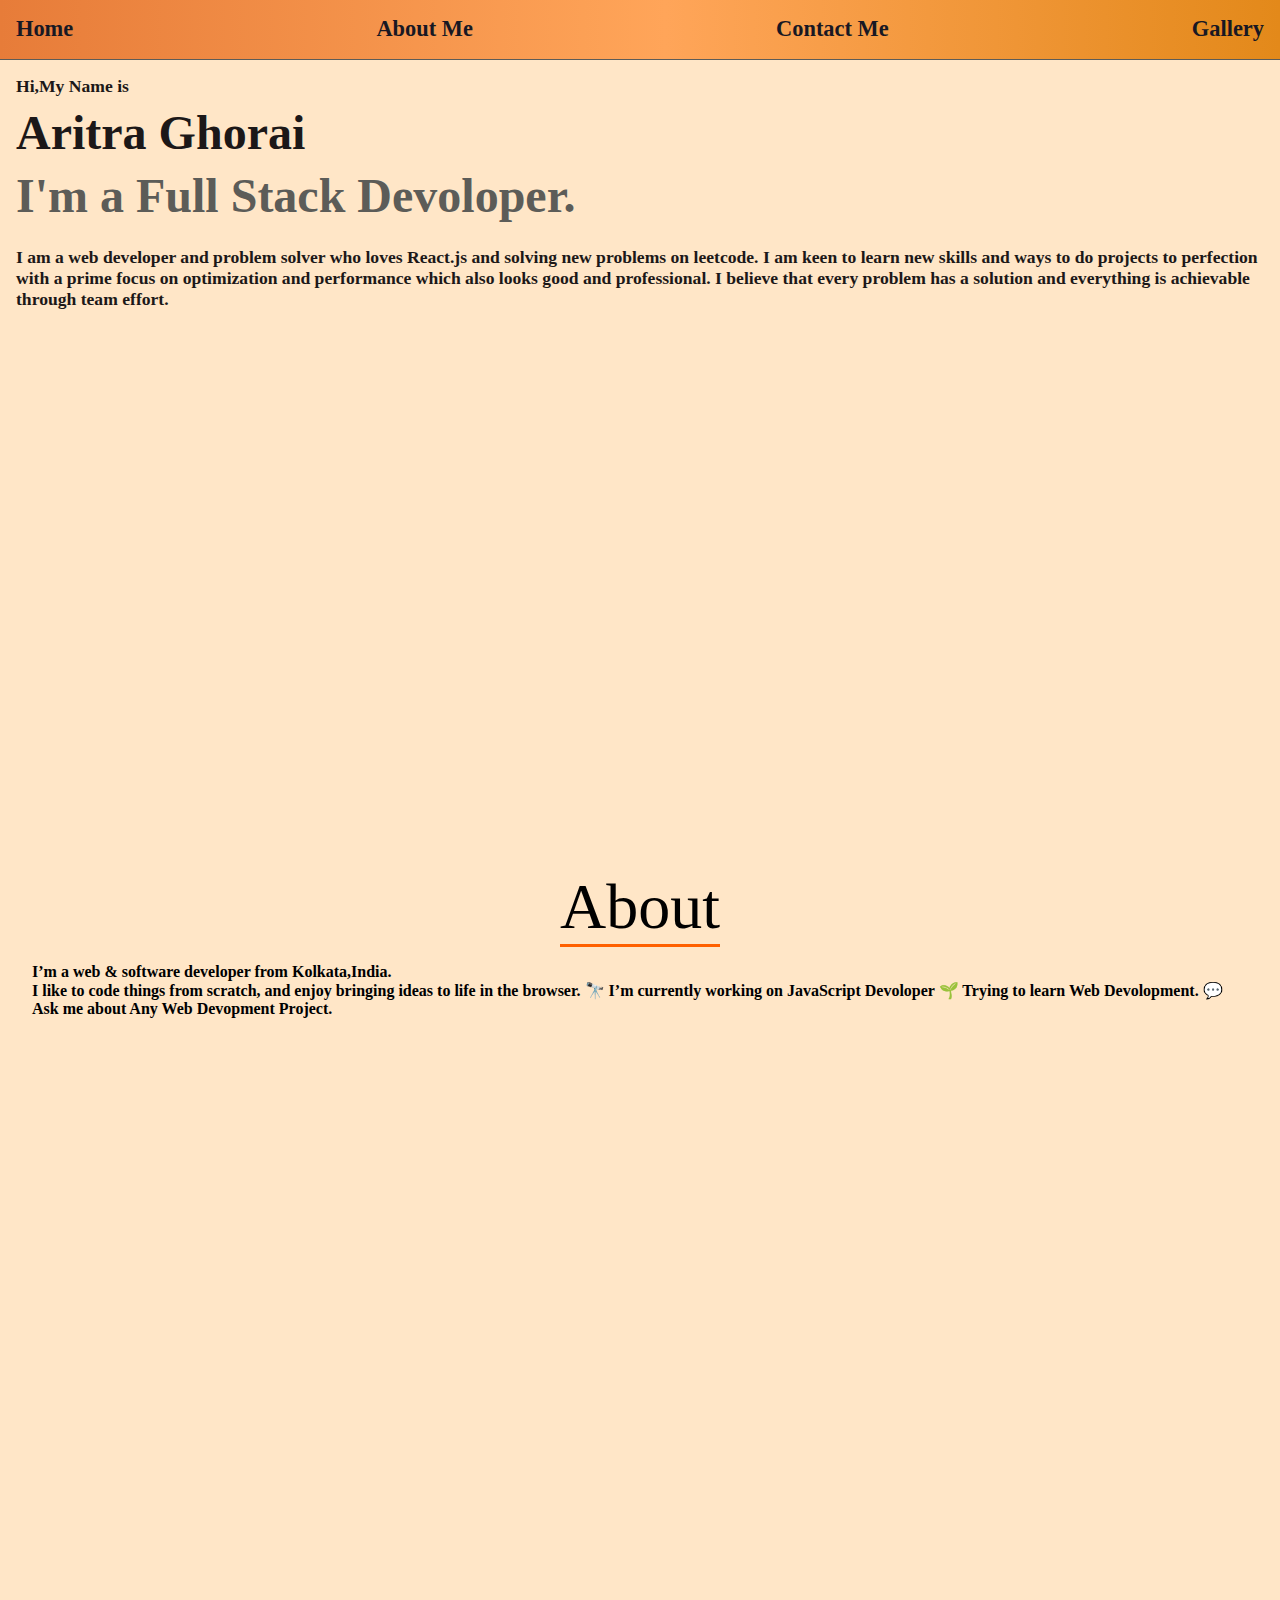
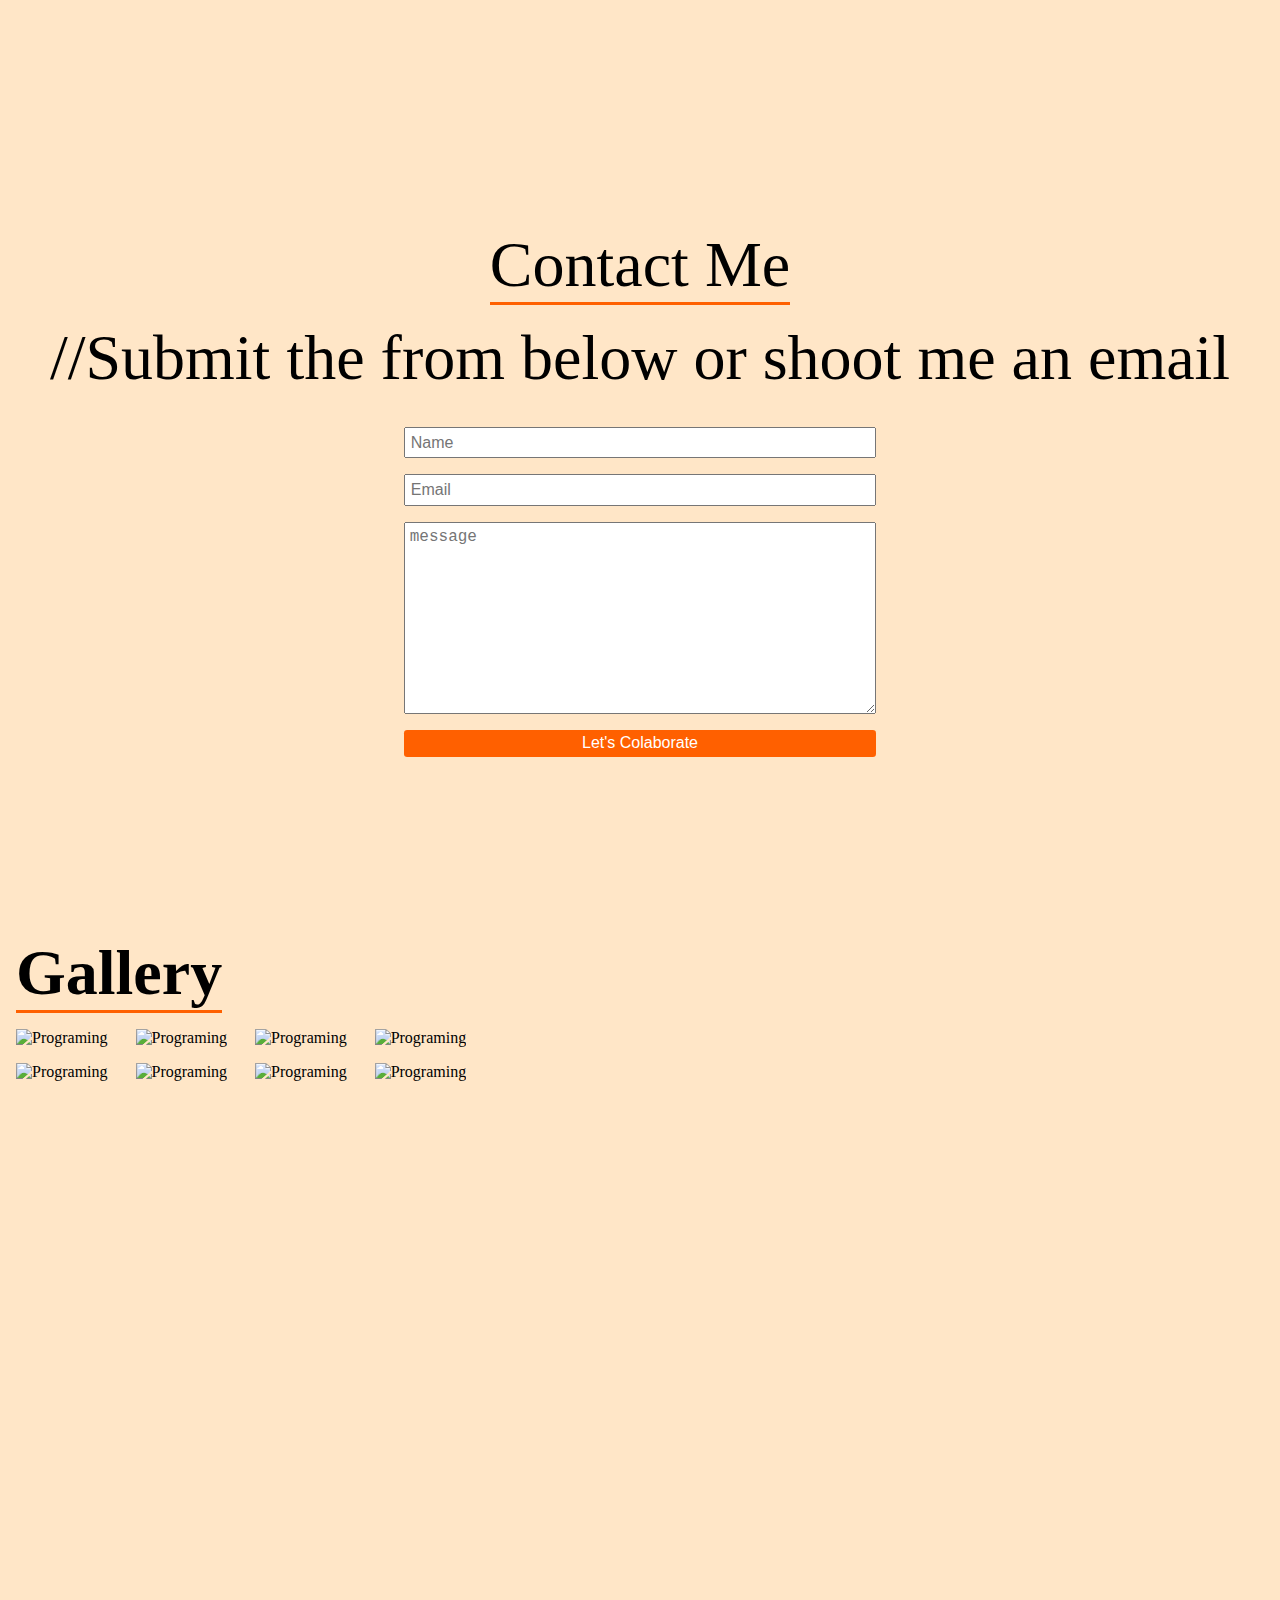
==== index.html @ 00d80dbb "website complete" ====
<!DOCTYPE html>
<html lang="en">

<head>
  <title></title>
  <meta charset="UTF-8" />
  <meta name="viewport" content="width=device-width, initial-scale=1" />
  <link href="css/style.css" rel="stylesheet" />
</head>

<body>
  <nav class="navbar">
    <ul class="container">
      <li><a href="#home">Home</a></li>
      <li><a href="#about">About Me</a></li>
      <li><a href="#contact">Contact Me</a></li>
      <li><a href="#gallery">Gallery</a></li>
    </ul>
  </nav>
  <section id="home" class="container home">
    <div class="content">
      <p class="title"> Hi,My Name is</p>
      <h1 class="text-4xl sm:text-7xl font-bold dark:text-[#ccd6fd]">Aritra Ghorai</h1>
      <h2 class="text-4xl sm:text-7xl font-bold text-[#8892b0]">I'm a Full Stack Devoloper.</h2>
      <p class="dark:text-[#8892b0] py-4 max-w-[700px]">I am a web developer and problem solver who loves React.js and
        solving new problems on leetcode. I am keen to learn new skills and ways to do projects to perfection with a
        prime focus on optimization and performance which also looks good and professional. I believe that every problem
        has a solution and everything is achievable through team effort.</p><a>
      </a>
    </div>
  </section>
  <section id="about" class="container about">
    <div class="content">
      <div class="title">
        <p>About</p>
      </div>
      <div class="detail">
        <div>
          <p class="">I’m a web &amp; soft­ware devel­op­er from Kolkata,India.</p>
        </div>
        <div>
          <p>I like to code things from scratch, and enjoy bringing ideas to life in the browser. 🔭 I’m currently
            working on JavaScript Devoloper 🌱 Trying to learn Web Devolopment. 💬 Ask me about Any Web Devopment
            Project.</p>
        </div>
      </div>
    </div>
  </section>
  <section id="contact" class="container contact">
    <form method="post" action="#" class="content">
      <div class="title">
        <p class="title">Contact Me</p>
        <p class="dark:text-gray-300 pt-2">//Submit the from below or shoot me an email</p>
      </div>
      <input type="text" name="Name" required="" id="name" placeholder="Name"><input type="email" name="Email"
        required="" id="email" placeholder="Email"><textarea name="message" rows="10" placeholder="message"
        required=""></textarea><button type="submit">Let's
        Colaborate</button>
    </form>
  </section>
  <section id="gallery" class="container gallery">
    <h3 class="title">Gallery</h3>
    <ul>
      <li><img
          src="https://images.unsplash.com/photo-1544256718-3bcf237f3974?ixlib=rb-4.0.3&ixid=MnwxMjA3fDB8MHxwaG90by1wYWdlfHx8fGVufDB8fHx8&auto=format&fit=crop&w=2342&q=80"
          alt="Programing"></li>
      <li><img
          src="https://images.unsplash.com/photo-1544256718-3bcf237f3974?ixlib=rb-4.0.3&ixid=MnwxMjA3fDB8MHxwaG90by1wYWdlfHx8fGVufDB8fHx8&auto=format&fit=crop&w=2342&q=80"
          alt="Programing"></li>
      <li><img
          src="https://images.unsplash.com/photo-1544256718-3bcf237f3974?ixlib=rb-4.0.3&ixid=MnwxMjA3fDB8MHxwaG90by1wYWdlfHx8fGVufDB8fHx8&auto=format&fit=crop&w=2342&q=80"
          alt="Programing"></li>
      <li><img
          src="https://images.unsplash.com/photo-1544256718-3bcf237f3974?ixlib=rb-4.0.3&ixid=MnwxMjA3fDB8MHxwaG90by1wYWdlfHx8fGVufDB8fHx8&auto=format&fit=crop&w=2342&q=80"
          alt="Programing"></li>
      <li><img
          src="https://images.unsplash.com/photo-1544256718-3bcf237f3974?ixlib=rb-4.0.3&ixid=MnwxMjA3fDB8MHxwaG90by1wYWdlfHx8fGVufDB8fHx8&auto=format&fit=crop&w=2342&q=80"
          alt="Programing"></li>
      <li><img
          src="https://images.unsplash.com/photo-1544256718-3bcf237f3974?ixlib=rb-4.0.3&ixid=MnwxMjA3fDB8MHxwaG90by1wYWdlfHx8fGVufDB8fHx8&auto=format&fit=crop&w=2342&q=80"
          alt="Programing"></li>
      <li><img
          src="https://images.unsplash.com/photo-1544256718-3bcf237f3974?ixlib=rb-4.0.3&ixid=MnwxMjA3fDB8MHxwaG90by1wYWdlfHx8fGVufDB8fHx8&auto=format&fit=crop&w=2342&q=80"
          alt="Programing"></li>
      <li><img
          src="https://images.unsplash.com/photo-1544256718-3bcf237f3974?ixlib=rb-4.0.3&ixid=MnwxMjA3fDB8MHxwaG90by1wYWdlfHx8fGVufDB8fHx8&auto=format&fit=crop&w=2342&q=80"
          alt="Programing"></li>
    </ul>
  </section>
</body>

</html>
---- css/style.css ----
* {
  box-sizing: border-box;
  padding: 0;
  margin: 0;
}
:root {
  --gray: #5c5c58;
  --secondary_color: #f6f5f5;
  --primary_color: rgb(28, 24, 24);
  --black: #181823;
  --text_color: #526e69;
  --deep_orage: #ff6000;
  --light_orage: #ffa559;
  --body_color: #ffe6c7;
  --extra: #ffe6c7;
}
.container {
  max-width: 1280px;
  margin: 0 auto;
}

body {
  background-color: var(--body_color);
}
.navbar {
  background: rgb(231, 124, 57);
  background: linear-gradient(
    90deg,
    rgba(231, 124, 57, 1) 0%,
    rgba(255, 165, 89, 1) 52%,
    rgba(227, 137, 26, 1) 100%
  );
  border-bottom: 1px solid var(--gray);
  position: fixed;
  width: 100vw;
  height: 60px;
}

.navbar ul {
  display: flex;
  flex-direction: row;
  align-items: center;
  justify-content: space-between;
  list-style: none;
  padding: 1rem;
}
.navbar ul li a {
  text-decoration: none;
  font-weight: bold;
  font-size: 1.4rem;
  color: var(--black);
}
.navbar ul li:hover a {
  color: var(--text_color);
}

.home {
  padding: 1rem;
  height: 90vh;
  padding-top: 60px;
}

.home .content {
  height: 100%;
  display: flex;
  flex-direction: column;
  align-items: flex-start;
  justify-content: flex-start;
}
.home .content p {
  padding-top: 1rem;
  padding-bottom: 0.5rem;
  color: var(--primary_color);
  font-size: 1.1rem;
  font-weight: bold;
}
.home .content h1 {
  padding-bottom: 0.5rem;
  color: var(--primary_color);
  font-size: 3rem;
}
.home .content h2 {
  padding-bottom: 0.5rem;
  color: var(--gray);
  font-size: 3rem;
}

.about {
  height: 95vh;
  padding: 2rem;
  padding-top: 60px;
}
.about .content {
  display: flex;
  flex-direction: column;
  justify-content: center;
  align-items: center;
}
.about .content .title {
  margin-bottom: 1rem;
  font-size: 4rem;
  border-bottom: 1px solid var(--deep_orage);
  border-width: 0.2rem;
  margin-bottom: 1rem;
}
.about .content .detail:first-child {
  margin-top: 2rem;
}
.about .content .detail p {
  font-size: 1rem;
  font-weight: bold;
}
.contact {
  display: flex;
  align-items: center;
  justify-content: center;
  height: 95vh;
  padding: 1rem;
}

.contact .content {
  display: flex;
  flex-direction: column;
  gap: 1rem;
  justify-content: flex-start;
  align-items: center;
}
.contact .content .title {
  margin-bottom: 1rem;
  font-size: 4rem;

  border-width: 0.2rem;
  margin-bottom: 1rem;
  display: flex;
  flex-direction: column;
  align-items: center;
  justify-content: center;
}
.contact .content .title p:first-child {
  border-bottom: 1px solid var(--deep_orage);
  border-width: 0.2rem;
}

.contact .content input,
textarea,
button {
  width: 40%;
  padding: 0.3rem;
  font-size: 1rem;
}
.contact .content input:hover,
textarea:hover,
button:hover {
  outline-color: var(--deep_orage);
  border-radius: 0.2rem;
}
.contact .content button {
  background-color: var(--deep_orage);
  border: none;
  border-radius: 0.2rem;
  color: white;
}

.gallery {
  display: flex;
  align-items: flex-start;
  justify-content: flex-start;
  flex-direction: column;
  width: 100%;
  min-height: 95vh;
  padding: 1rem;
}
.gallery .title {
  margin-bottom: 1rem;
  font-size: 4rem;
  border-width: 0.2rem;
  margin-bottom: 1rem;
  border-bottom: 1px solid var(--deep_orage);
  border-width: 0.2rem;
}
.gallery ul {
  list-style: none;
}
.gallery ul li img {
  width: 100%;
}
.gallery ul {
  display: grid;
  grid-template-columns: repeat(4, 25%);
  column-gap: 1rem;
  row-gap: 1rem;
}

@media only screen and (max-width: 600px) {
  .gallery {
    margin-top: 20%;
  }
  .gallery ul {
    grid-template-columns: repeat(1, 100%);
  }
  .contact .content .title p {
    font-size: 2rem;
  }
  .contact .content input,
  textarea,
  button {
    width: 90%;
  }
  .navbar ul li a {
    font-size: 1rem;
  }
  .gallery .title {
    font-size: 3rem;
  }
}
@media screen and (max-width: 1000px) and (min-width: 600px) {
  .gallery ul {
    grid-template-columns: repeat(2, 50%);
  }
  .contact .content input,
  textarea,
  button {
    width: 90%;
  }
}
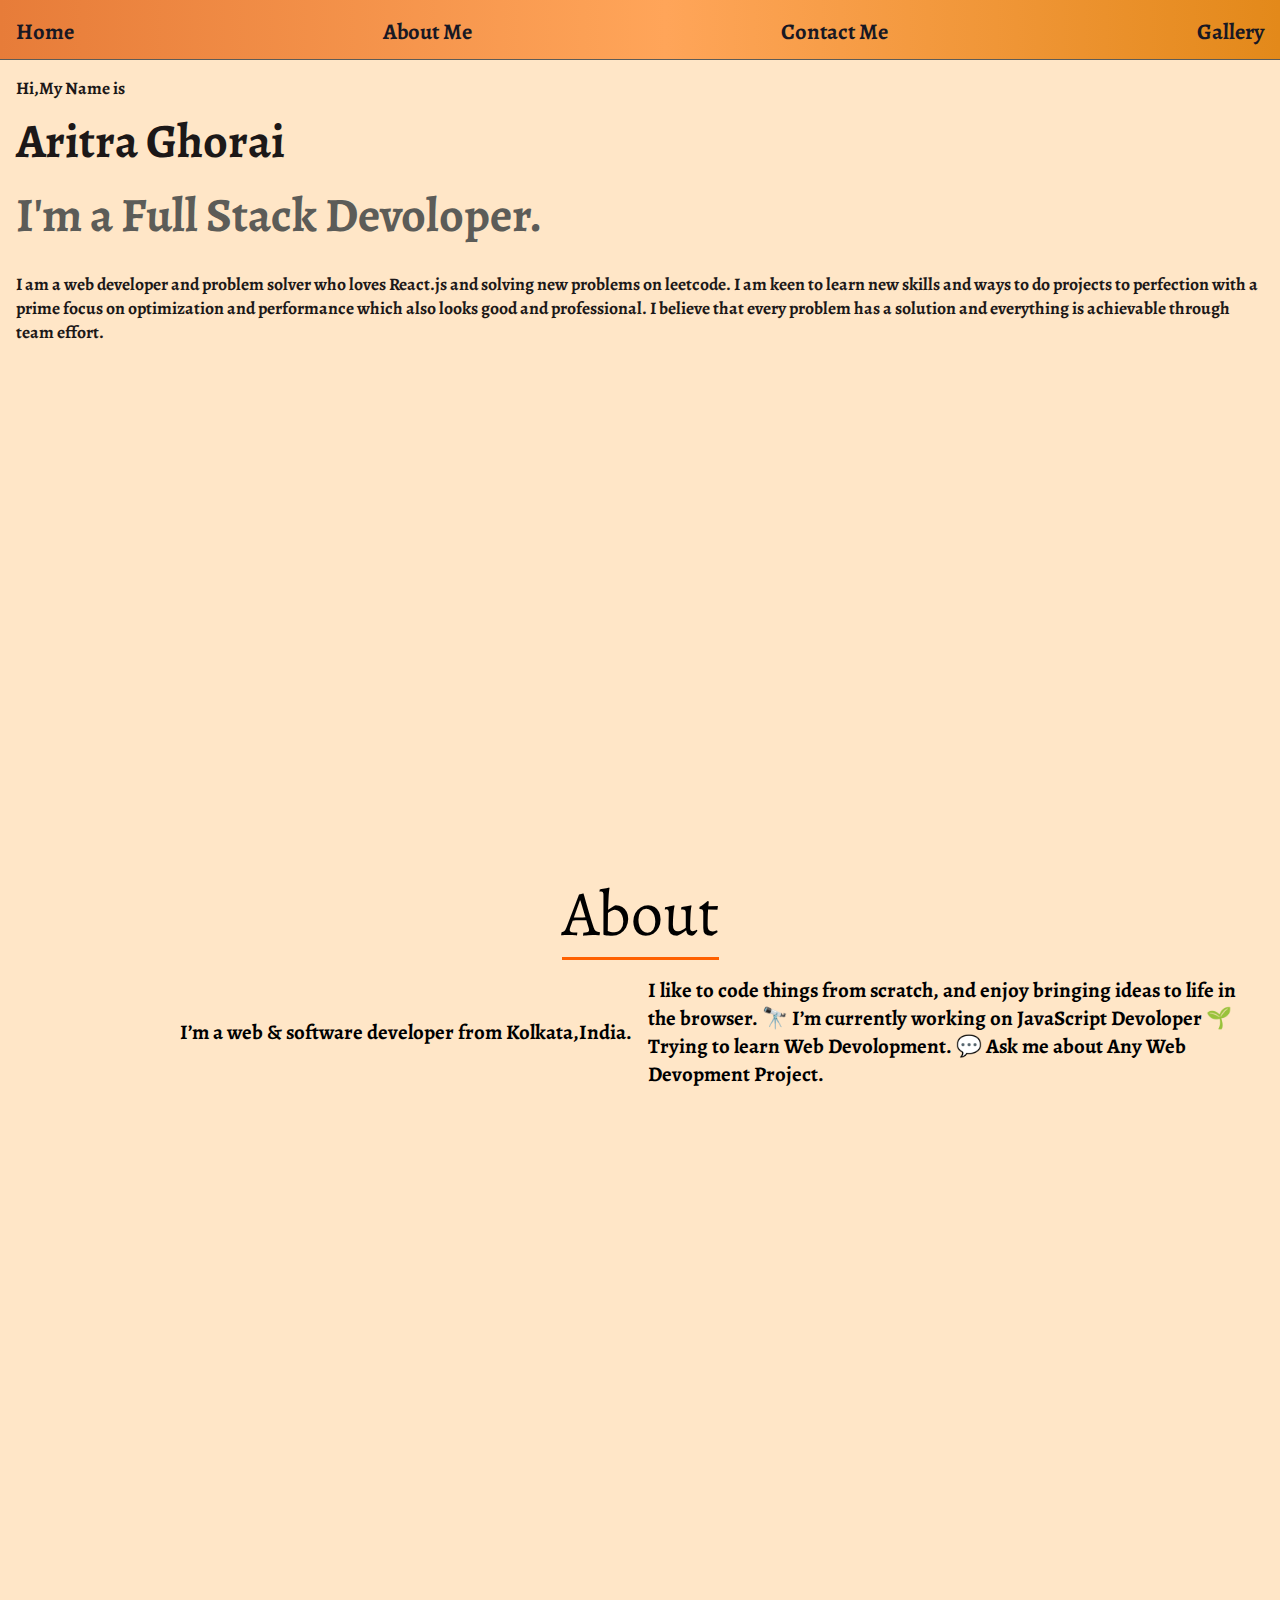
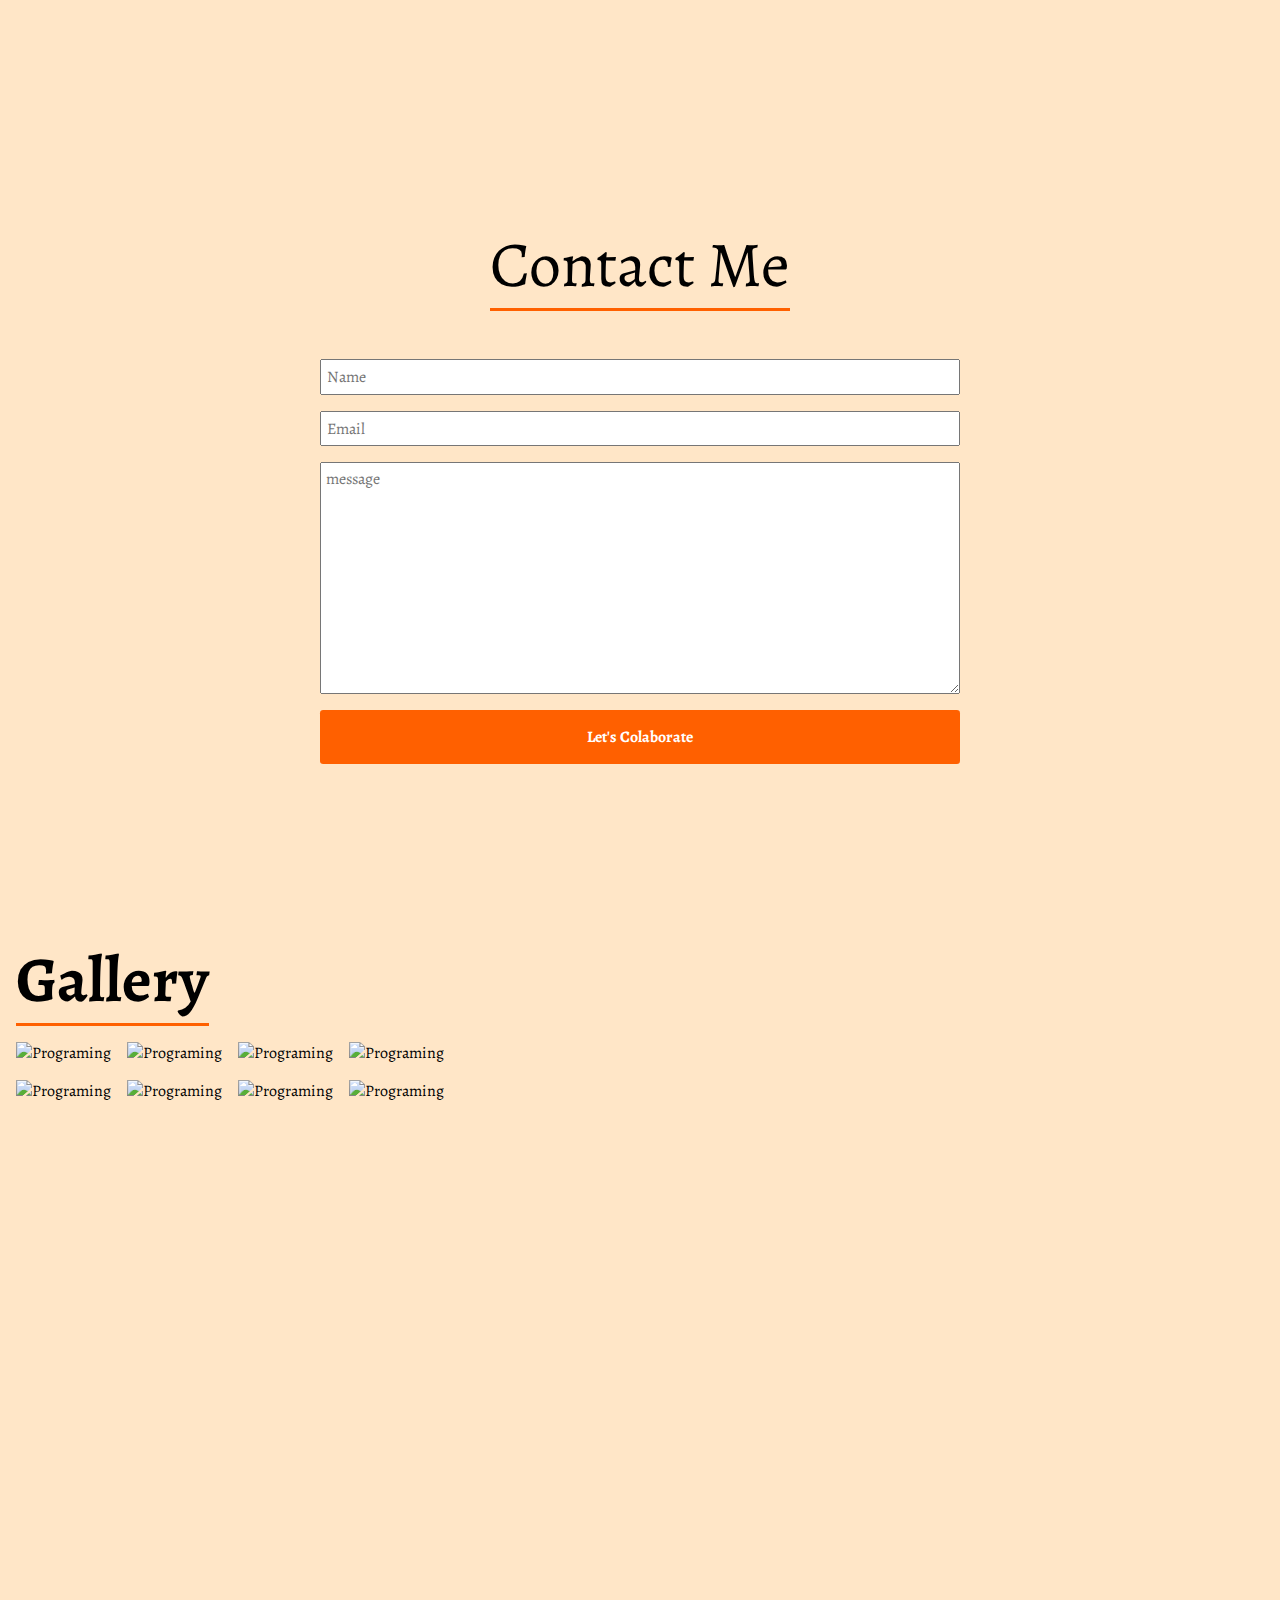
==== commit c1b7feaf: "fixed font issue" ====
--- a/index.html
+++ b/index.html
@@ -4,6 +4,9 @@
 <head>
   <title></title>
   <meta charset="UTF-8" />
+  <link rel="preconnect" href="https://fonts.googleapis.com">
+  <link rel="preconnect" href="https://fonts.gstatic.com" crossorigin>
+  <link href="https://fonts.googleapis.com/css2?family=Alegreya&display=swap" rel="stylesheet">
   <meta name="viewport" content="width=device-width, initial-scale=1" />
   <link href="css/style.css" rel="stylesheet" />
 </head>
@@ -50,7 +53,6 @@
     <form method="post" action="#" class="content">
       <div class="title">
         <p class="title">Contact Me</p>
-        <p class="dark:text-gray-300 pt-2">//Submit the from below or shoot me an email</p>
       </div>
       <input type="text" name="Name" required="" id="name" placeholder="Name"><input type="email" name="Email"
         required="" id="email" placeholder="Email"><textarea name="message" rows="10" placeholder="message"
@@ -65,7 +67,7 @@
           src="https://images.unsplash.com/photo-1544256718-3bcf237f3974?ixlib=rb-4.0.3&ixid=MnwxMjA3fDB8MHxwaG90by1wYWdlfHx8fGVufDB8fHx8&auto=format&fit=crop&w=2342&q=80"
           alt="Programing"></li>
       <li><img
-          src="https://images.unsplash.com/photo-1544256718-3bcf237f3974?ixlib=rb-4.0.3&ixid=MnwxMjA3fDB8MHxwaG90by1wYWdlfHx8fGVufDB8fHx8&auto=format&fit=crop&w=2342&q=80"
+          src="https://images.unsplash.com/photo-1461749280684-dccba630e2f6?ixlib=rb-4.0.3&ixid=MnwxMjA3fDB8MHxwaG90by1wYWdlfHx8fGVufDB8fHx8&auto=format&fit=crop&w=2338&q=80"
           alt="Programing"></li>
       <li><img
           src="https://images.unsplash.com/photo-1544256718-3bcf237f3974?ixlib=rb-4.0.3&ixid=MnwxMjA3fDB8MHxwaG90by1wYWdlfHx8fGVufDB8fHx8&auto=format&fit=crop&w=2342&q=80"
--- a/css/style.css
+++ b/css/style.css
@@ -2,6 +2,7 @@
   box-sizing: border-box;
   padding: 0;
   margin: 0;
+  font-family: "Alegreya", serif;
 }
 :root {
   --gray: #5c5c58;
@@ -104,12 +105,28 @@
   margin-bottom: 1rem;
 }
 .about .content .detail:first-child {
-  margin-top: 2rem;
+  margin-top: 1rem;
 }
 .about .content .detail p {
-  font-size: 1rem;
-  font-weight: bold;
-}
+  font-size: 1.3rem;
+  font-weight: bold;
+}
+.about .content .detail {
+  display: grid;
+  grid-template-columns: repeat(2, 1fr);
+  column-gap: 1rem;
+  grid-template-rows: none;
+  align-items: center;
+}
+.about .content .detail div:first-child {
+  text-align: right;
+  justify-self: end;
+}
+.about .content .detail div:last-child {
+  justify-self: start;
+  text-align: left;
+}
+
 .contact {
   display: flex;
   align-items: center;
@@ -128,7 +145,6 @@
 .contact .content .title {
   margin-bottom: 1rem;
   font-size: 4rem;
-
   border-width: 0.2rem;
   margin-bottom: 1rem;
   display: flex;
@@ -136,7 +152,7 @@
   align-items: center;
   justify-content: center;
 }
-.contact .content .title p:first-child {
+.contact .content .title p {
   border-bottom: 1px solid var(--deep_orage);
   border-width: 0.2rem;
 }
@@ -144,7 +160,7 @@
 .contact .content input,
 textarea,
 button {
-  width: 40%;
+  width: 50vw;
   padding: 0.3rem;
   font-size: 1rem;
 }
@@ -157,7 +173,9 @@
 .contact .content button {
   background-color: var(--deep_orage);
   border: none;
+  padding: 1rem;
   border-radius: 0.2rem;
+  font-weight: bold;
   color: white;
 }
 
@@ -178,48 +196,55 @@
   border-bottom: 1px solid var(--deep_orage);
   border-width: 0.2rem;
 }
+
+.gallery ul li img {
+  width: 100%;
+}
 .gallery ul {
   list-style: none;
-}
-.gallery ul li img {
-  width: 100%;
-}
-.gallery ul {
   display: grid;
-  grid-template-columns: repeat(4, 25%);
+  grid-template-columns: repeat(4, 1fr);
   column-gap: 1rem;
   row-gap: 1rem;
+  justify-items: center;
 }
 
 @media only screen and (max-width: 600px) {
+  .about .content .detail {
+    grid-template-columns: 1fr;
+  }
+  .about .content .detail div:first-child {
+    text-align: left;
+    justify-self: end;
+  }
   .gallery {
     margin-top: 20%;
   }
   .gallery ul {
-    grid-template-columns: repeat(1, 100%);
+    grid-template-columns: repeat(1, 1fr);
   }
   .contact .content .title p {
     font-size: 2rem;
+  }
+  .contact .content input,
+  textarea,
+  button {
+    width: 90vw;
+  }
+  .navbar ul li a {
+    font-size: 1rem;
+  }
+  .gallery .title {
+    font-size: 3rem;
+  }
+}
+@media screen and (max-width: 1000px) and (min-width: 600px) {
+  .gallery ul {
+    grid-template-columns: repeat(2, 1fr);
   }
   .contact .content input,
   textarea,
   button {
     width: 90%;
   }
-  .navbar ul li a {
-    font-size: 1rem;
-  }
-  .gallery .title {
-    font-size: 3rem;
-  }
-}
-@media screen and (max-width: 1000px) and (min-width: 600px) {
-  .gallery ul {
-    grid-template-columns: repeat(2, 50%);
-  }
-  .contact .content input,
-  textarea,
-  button {
-    width: 90%;
-  }
-}
+}
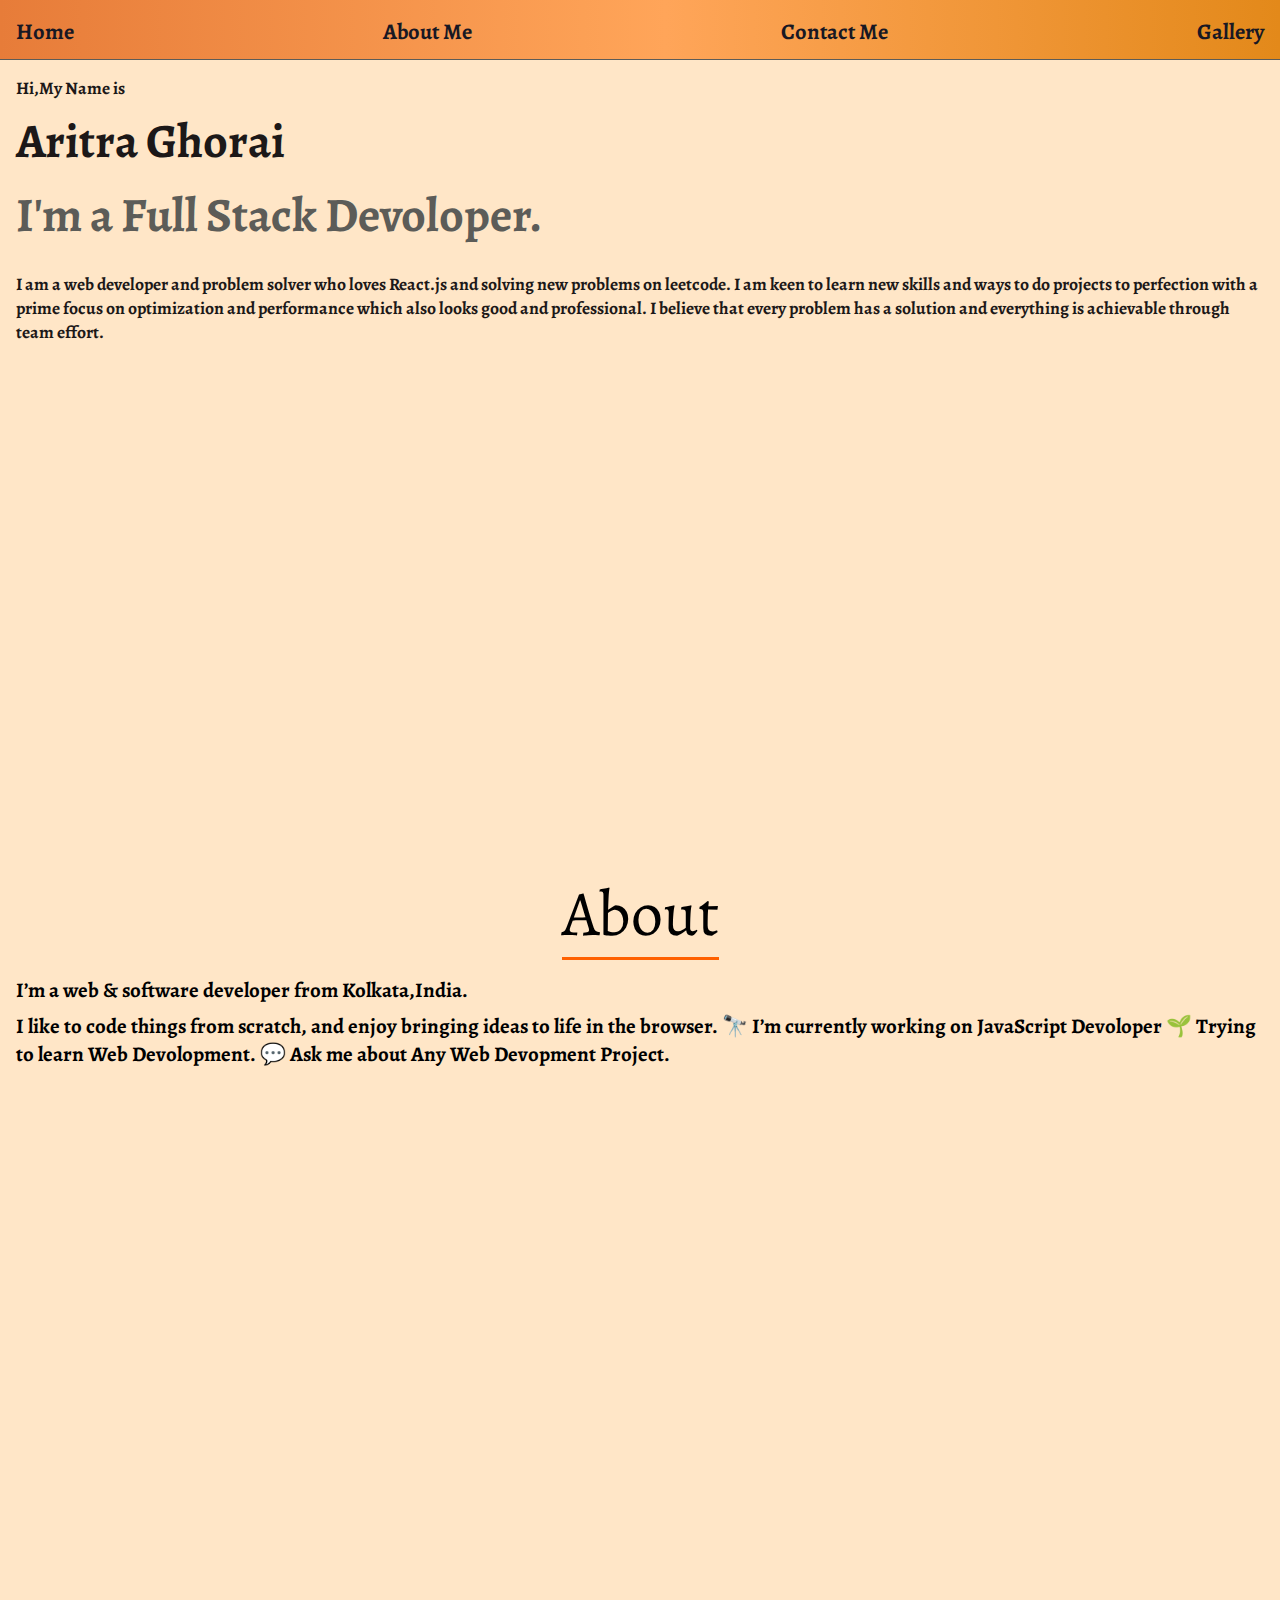
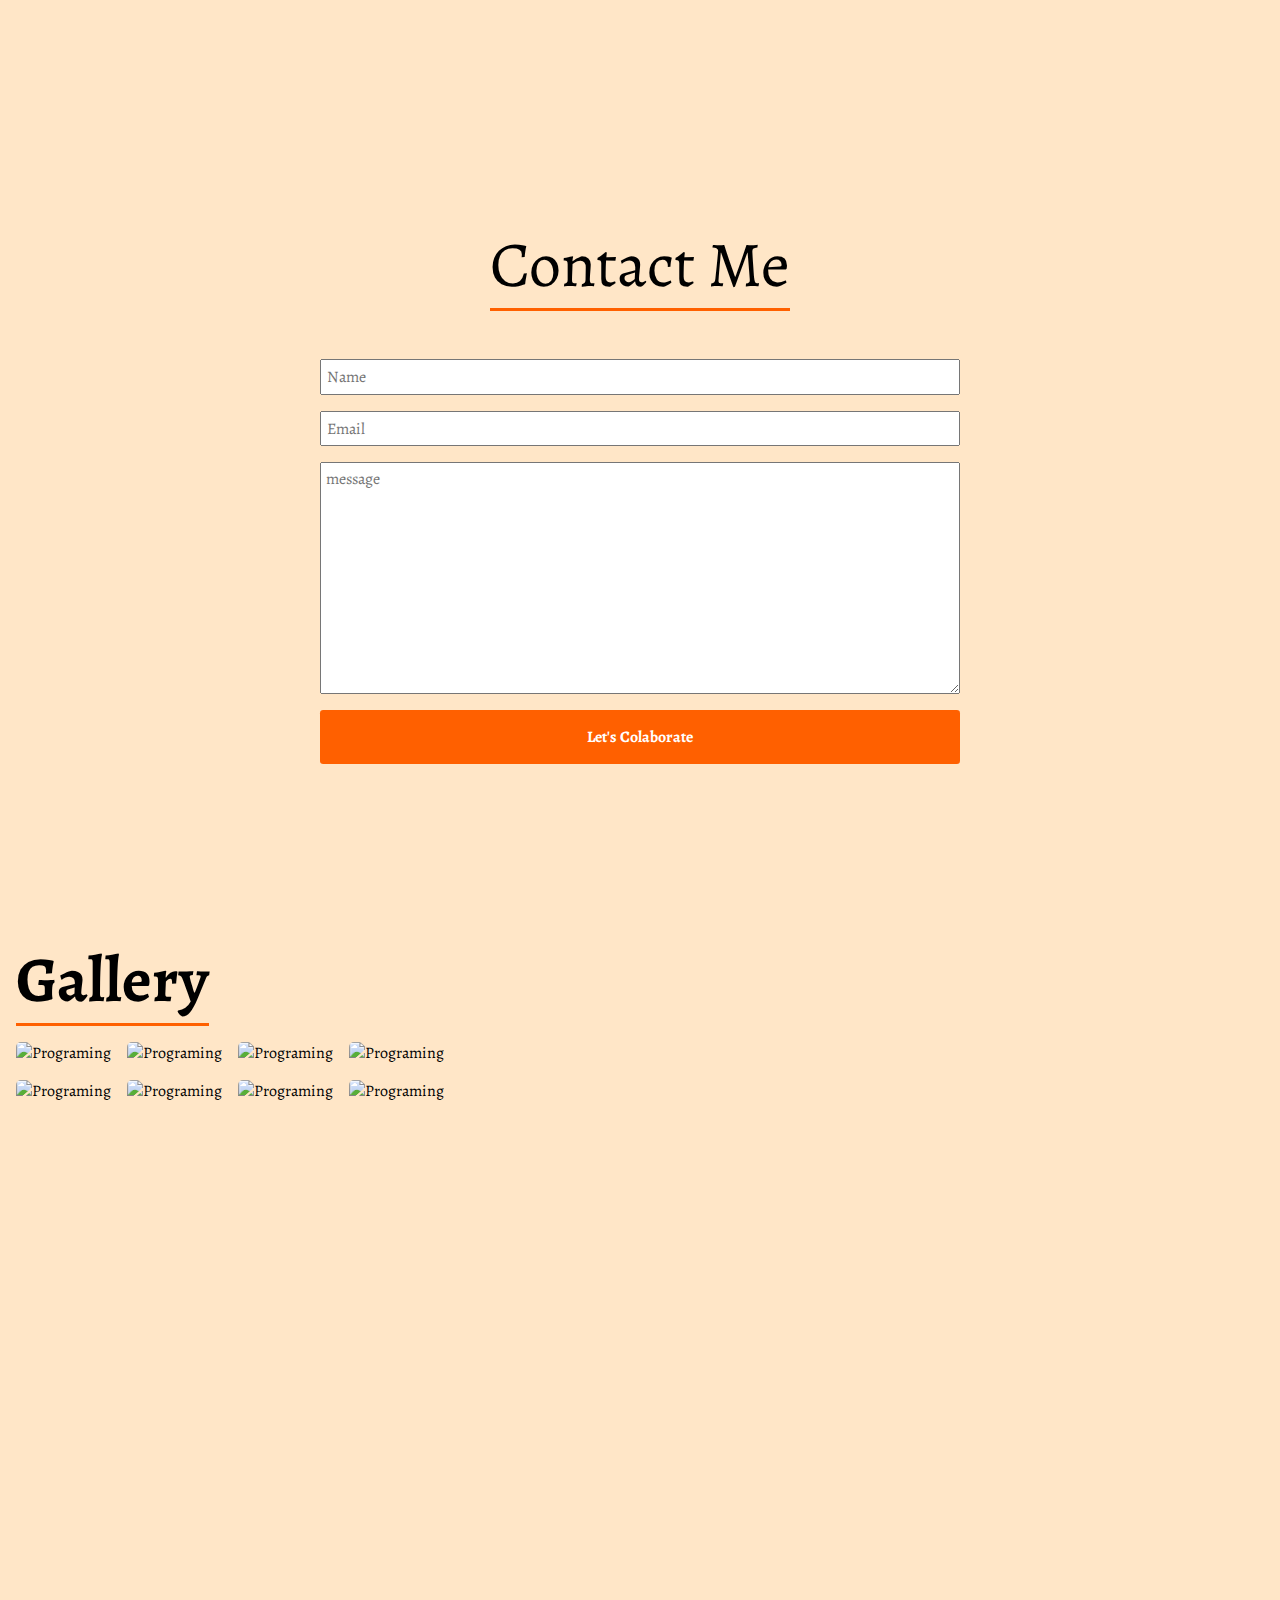
==== commit 233f1abf: "added new gallery style" ====
--- a/index.html
+++ b/index.html
@@ -2,7 +2,7 @@
 <html lang="en">
 
 <head>
-  <title></title>
+  <title>Aritra Ghorai</title>
   <meta charset="UTF-8" />
   <link rel="preconnect" href="https://fonts.googleapis.com">
   <link rel="preconnect" href="https://fonts.gstatic.com" crossorigin>
@@ -70,22 +70,22 @@
           src="https://images.unsplash.com/photo-1461749280684-dccba630e2f6?ixlib=rb-4.0.3&ixid=MnwxMjA3fDB8MHxwaG90by1wYWdlfHx8fGVufDB8fHx8&auto=format&fit=crop&w=2338&q=80"
           alt="Programing"></li>
       <li><img
-          src="https://images.unsplash.com/photo-1544256718-3bcf237f3974?ixlib=rb-4.0.3&ixid=MnwxMjA3fDB8MHxwaG90by1wYWdlfHx8fGVufDB8fHx8&auto=format&fit=crop&w=2342&q=80"
+          src="https://images.unsplash.com/photo-1610433572201-110753c6cff9?ixlib=rb-4.0.3&ixid=MnwxMjA3fDB8MHxwaG90by1wYWdlfHx8fGVufDB8fHx8&auto=format&fit=crop&w=3270&q=80"
           alt="Programing"></li>
       <li><img
-          src="https://images.unsplash.com/photo-1544256718-3bcf237f3974?ixlib=rb-4.0.3&ixid=MnwxMjA3fDB8MHxwaG90by1wYWdlfHx8fGVufDB8fHx8&auto=format&fit=crop&w=2342&q=80"
+          src="https://images.unsplash.com/photo-1617729420692-219af0d56dae?ixlib=rb-4.0.3&ixid=MnwxMjA3fDB8MHxwaG90by1wYWdlfHx8fGVufDB8fHx8&auto=format&fit=crop&w=2338&q=80"
           alt="Programing"></li>
       <li><img
-          src="https://images.unsplash.com/photo-1544256718-3bcf237f3974?ixlib=rb-4.0.3&ixid=MnwxMjA3fDB8MHxwaG90by1wYWdlfHx8fGVufDB8fHx8&auto=format&fit=crop&w=2342&q=80"
+          src="https://images.unsplash.com/photo-1496181133206-80ce9b88a853?ixlib=rb-4.0.3&ixid=MnwxMjA3fDB8MHxwaG90by1wYWdlfHx8fGVufDB8fHx8&auto=format&fit=crop&w=2342&q=80"
           alt="Programing"></li>
       <li><img
-          src="https://images.unsplash.com/photo-1544256718-3bcf237f3974?ixlib=rb-4.0.3&ixid=MnwxMjA3fDB8MHxwaG90by1wYWdlfHx8fGVufDB8fHx8&auto=format&fit=crop&w=2342&q=80"
+          src="https://images.unsplash.com/photo-1516542076529-1ea3854896f2?ixlib=rb-4.0.3&ixid=MnwxMjA3fDB8MHxwaG90by1wYWdlfHx8fGVufDB8fHx8&auto=format&fit=crop&w=3271&q=80"
           alt="Programing"></li>
       <li><img
-          src="https://images.unsplash.com/photo-1544256718-3bcf237f3974?ixlib=rb-4.0.3&ixid=MnwxMjA3fDB8MHxwaG90by1wYWdlfHx8fGVufDB8fHx8&auto=format&fit=crop&w=2342&q=80"
+          src="https://images.unsplash.com/photo-1574192324001-ee41e18ed679?ixlib=rb-4.0.3&ixid=MnwxMjA3fDB8MHxwaG90by1wYWdlfHx8fGVufDB8fHx8&auto=format&fit=crop&w=2340&q=80"
           alt="Programing"></li>
       <li><img
-          src="https://images.unsplash.com/photo-1544256718-3bcf237f3974?ixlib=rb-4.0.3&ixid=MnwxMjA3fDB8MHxwaG90by1wYWdlfHx8fGVufDB8fHx8&auto=format&fit=crop&w=2342&q=80"
+          src="https://images.unsplash.com/photo-1483389127117-b6a2102724ae?ixlib=rb-4.0.3&ixid=MnwxMjA3fDB8MHxwaG90by1wYWdlfHx8fGVufDB8fHx8&auto=format&fit=crop&w=1974&q=80"
           alt="Programing"></li>
     </ul>
   </section>
--- a/css/style.css
+++ b/css/style.css
@@ -88,7 +88,7 @@
 
 .about {
   height: 95vh;
-  padding: 2rem;
+  padding: 1rem;
   padding-top: 60px;
 }
 .about .content {
@@ -112,19 +112,11 @@
   font-weight: bold;
 }
 .about .content .detail {
-  display: grid;
-  grid-template-columns: repeat(2, 1fr);
-  column-gap: 1rem;
-  grid-template-rows: none;
-  align-items: center;
-}
-.about .content .detail div:first-child {
-  text-align: right;
-  justify-self: end;
-}
-.about .content .detail div:last-child {
-  justify-self: start;
-  text-align: left;
+  display: flex;
+  flex-direction: column;
+  justify-content: center;
+  align-items: flex-start;
+  gap: 0.5rem;
 }
 
 .contact {
@@ -199,6 +191,13 @@
 
 .gallery ul li img {
   width: 100%;
+  height: 200px;
+  border-radius: 5px;
+}
+.gallery ul li img:hover {
+  transform: scale(1.04);
+  box-shadow: 1px 3px 10px rgba(132, 38, 38, 0.2);
+  transition-duration: 0.5s;
 }
 .gallery ul {
   list-style: none;
@@ -210,13 +209,6 @@
 }
 
 @media only screen and (max-width: 600px) {
-  .about .content .detail {
-    grid-template-columns: 1fr;
-  }
-  .about .content .detail div:first-child {
-    text-align: left;
-    justify-self: end;
-  }
   .gallery {
     margin-top: 20%;
   }
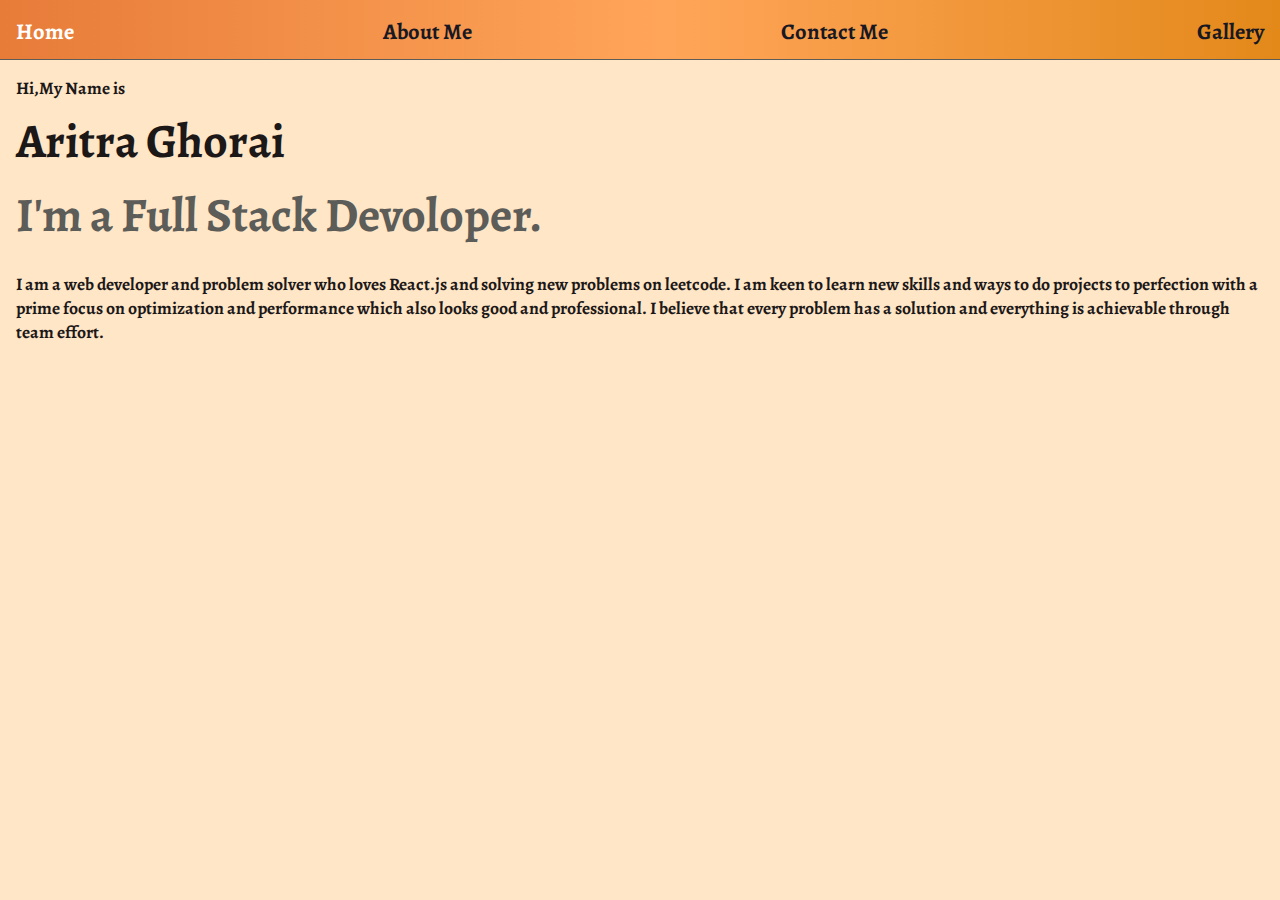
==== commit b123bc87: "added new pages" ====
--- a/index.html
+++ b/index.html
@@ -6,7 +6,6 @@
   <meta charset="UTF-8" />
   <link rel="preconnect" href="https://fonts.googleapis.com">
   <link rel="preconnect" href="https://fonts.gstatic.com" crossorigin>
-  <link href="https://fonts.googleapis.com/css2?family=Alegreya&display=swap" rel="stylesheet">
   <meta name="viewport" content="width=device-width, initial-scale=1" />
   <link href="css/style.css" rel="stylesheet" />
 </head>
@@ -14,10 +13,10 @@
 <body>
   <nav class="navbar">
     <ul class="container">
-      <li><a href="#home">Home</a></li>
-      <li><a href="#about">About Me</a></li>
-      <li><a href="#contact">Contact Me</a></li>
-      <li><a href="#gallery">Gallery</a></li>
+      <li><a id="active" href="/">Home</a></li>
+      <li><a href="/pages/about.html">About Me</a></li>
+      <li><a href="/pages/contact.html">Contact Me</a></li>
+      <li><a href="/pages/gallery.html">Gallery</a></li>
     </ul>
   </nav>
   <section id="home" class="container home">
@@ -32,63 +31,6 @@
       </a>
     </div>
   </section>
-  <section id="about" class="container about">
-    <div class="content">
-      <div class="title">
-        <p>About</p>
-      </div>
-      <div class="detail">
-        <div>
-          <p class="">I’m a web &amp; soft­ware devel­op­er from Kolkata,India.</p>
-        </div>
-        <div>
-          <p>I like to code things from scratch, and enjoy bringing ideas to life in the browser. 🔭 I’m currently
-            working on JavaScript Devoloper 🌱 Trying to learn Web Devolopment. 💬 Ask me about Any Web Devopment
-            Project.</p>
-        </div>
-      </div>
-    </div>
-  </section>
-  <section id="contact" class="container contact">
-    <form method="post" action="#" class="content">
-      <div class="title">
-        <p class="title">Contact Me</p>
-      </div>
-      <input type="text" name="Name" required="" id="name" placeholder="Name"><input type="email" name="Email"
-        required="" id="email" placeholder="Email"><textarea name="message" rows="10" placeholder="message"
-        required=""></textarea><button type="submit">Let's
-        Colaborate</button>
-    </form>
-  </section>
-  <section id="gallery" class="container gallery">
-    <h3 class="title">Gallery</h3>
-    <ul>
-      <li><img
-          src="https://images.unsplash.com/photo-1544256718-3bcf237f3974?ixlib=rb-4.0.3&ixid=MnwxMjA3fDB8MHxwaG90by1wYWdlfHx8fGVufDB8fHx8&auto=format&fit=crop&w=2342&q=80"
-          alt="Programing"></li>
-      <li><img
-          src="https://images.unsplash.com/photo-1461749280684-dccba630e2f6?ixlib=rb-4.0.3&ixid=MnwxMjA3fDB8MHxwaG90by1wYWdlfHx8fGVufDB8fHx8&auto=format&fit=crop&w=2338&q=80"
-          alt="Programing"></li>
-      <li><img
-          src="https://images.unsplash.com/photo-1610433572201-110753c6cff9?ixlib=rb-4.0.3&ixid=MnwxMjA3fDB8MHxwaG90by1wYWdlfHx8fGVufDB8fHx8&auto=format&fit=crop&w=3270&q=80"
-          alt="Programing"></li>
-      <li><img
-          src="https://images.unsplash.com/photo-1617729420692-219af0d56dae?ixlib=rb-4.0.3&ixid=MnwxMjA3fDB8MHxwaG90by1wYWdlfHx8fGVufDB8fHx8&auto=format&fit=crop&w=2338&q=80"
-          alt="Programing"></li>
-      <li><img
-          src="https://images.unsplash.com/photo-1496181133206-80ce9b88a853?ixlib=rb-4.0.3&ixid=MnwxMjA3fDB8MHxwaG90by1wYWdlfHx8fGVufDB8fHx8&auto=format&fit=crop&w=2342&q=80"
-          alt="Programing"></li>
-      <li><img
-          src="https://images.unsplash.com/photo-1516542076529-1ea3854896f2?ixlib=rb-4.0.3&ixid=MnwxMjA3fDB8MHxwaG90by1wYWdlfHx8fGVufDB8fHx8&auto=format&fit=crop&w=3271&q=80"
-          alt="Programing"></li>
-      <li><img
-          src="https://images.unsplash.com/photo-1574192324001-ee41e18ed679?ixlib=rb-4.0.3&ixid=MnwxMjA3fDB8MHxwaG90by1wYWdlfHx8fGVufDB8fHx8&auto=format&fit=crop&w=2340&q=80"
-          alt="Programing"></li>
-      <li><img
-          src="https://images.unsplash.com/photo-1483389127117-b6a2102724ae?ixlib=rb-4.0.3&ixid=MnwxMjA3fDB8MHxwaG90by1wYWdlfHx8fGVufDB8fHx8&auto=format&fit=crop&w=1974&q=80"
-          alt="Programing"></li>
-    </ul>
-  </section>
 </body>
 
 </html>
--- a/css/style.css
+++ b/css/style.css
@@ -1,3 +1,5 @@
+@import url("https://fonts.googleapis.com/css2?family=Alegreya&family=Space+Mono&display=swap");
+
 * {
   box-sizing: border-box;
   padding: 0;
@@ -112,11 +114,19 @@
   font-weight: bold;
 }
 .about .content .detail {
-  display: flex;
-  flex-direction: column;
-  justify-content: center;
-  align-items: flex-start;
-  gap: 0.5rem;
+  margin-top: 1rem;
+  display: grid;
+  grid-template-columns: repeat(2, 1fr);
+  align-items: center;
+  justify-items: center;
+}
+.profile_pic {
+  width: 20rem;
+  height: 20rem;
+  border-radius: 50%;
+  background-position: center;
+  background-color: rgb(231, 124, 57);
+  border: 2px solid gray;
 }
 
 .contact {
@@ -173,8 +183,8 @@
 
 .gallery {
   display: flex;
-  align-items: flex-start;
-  justify-content: flex-start;
+  align-items: center;
+  justify-content: center;
   flex-direction: column;
   width: 100%;
   min-height: 95vh;
@@ -209,9 +219,14 @@
 }
 
 @media only screen and (max-width: 600px) {
+  .about .content .detail {
+    grid-template-columns: repeat(1, 1fr);
+    row-gap: 1rem;
+  }
   .gallery {
-    margin-top: 20%;
-  }
+    padding-top: 4rem;
+  }
+
   .gallery ul {
     grid-template-columns: repeat(1, 1fr);
   }
@@ -231,12 +246,20 @@
   }
 }
 @media screen and (max-width: 1000px) and (min-width: 600px) {
+  .gallery {
+    padding-top: 4rem;
+  }
+
   .gallery ul {
     grid-template-columns: repeat(2, 1fr);
   }
   .contact .content input,
   textarea,
   button {
-    width: 90%;
-  }
-}
+    width: 60vw;
+  }
+}
+
+#active {
+  color: white;
+}
